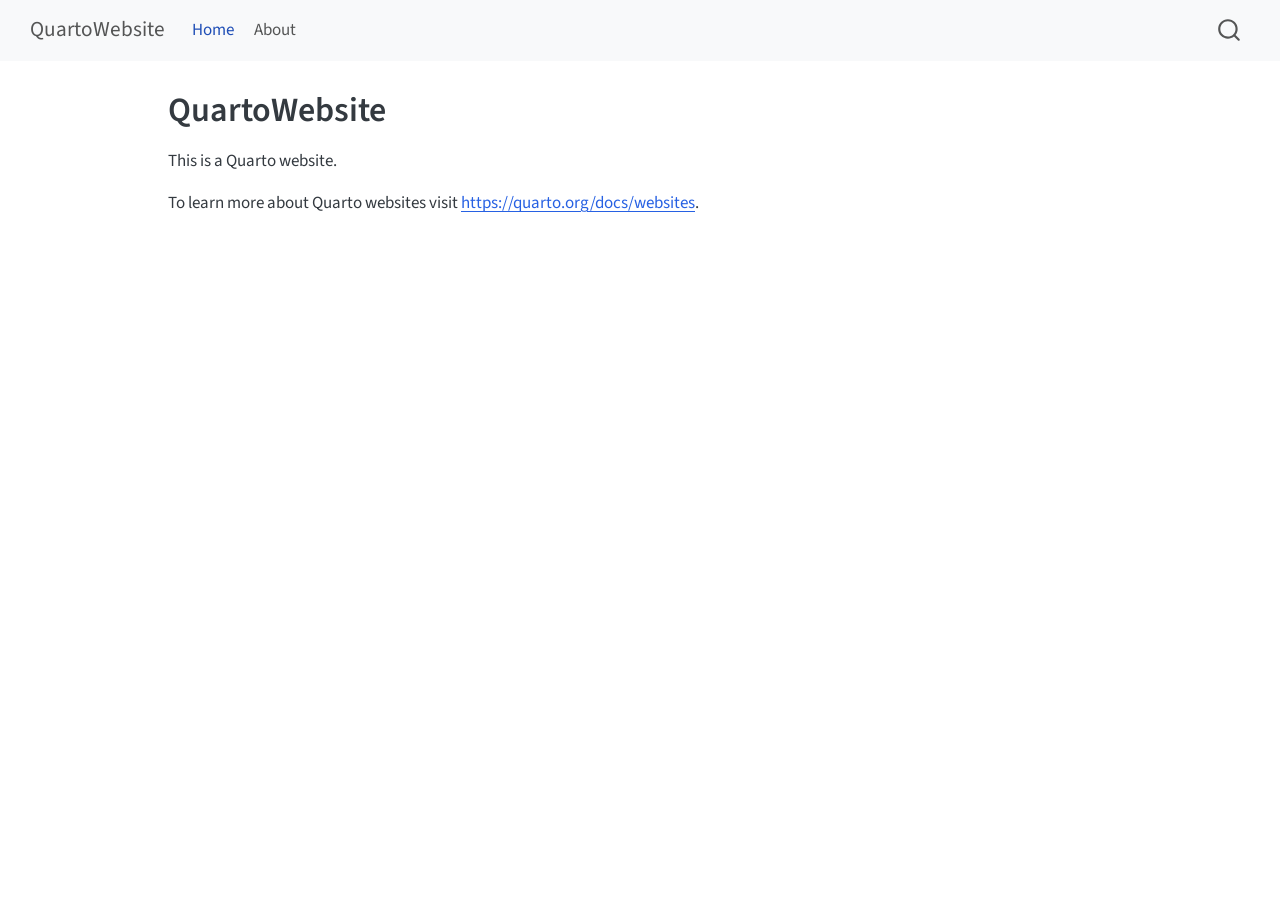
==== docs/index.html @ 2625c3e6 "Test pub from docs" ====
<!DOCTYPE html>
<html xmlns="http://www.w3.org/1999/xhtml" lang="en" xml:lang="en"><head>

<meta charset="utf-8">
<meta name="generator" content="quarto-1.9.38">

<meta name="viewport" content="width=device-width, initial-scale=1.0, user-scalable=yes">


<title>QuartoWebsite</title>
<style>
/* Default styles provided by pandoc.
** See https://pandoc.org/MANUAL.html#variables-for-html for config info.
*/
code{white-space: pre-wrap;}
span.smallcaps{font-variant: small-caps;}
div.columns{display: flex; gap: min(4vw, 1.5em);}
div.column{flex: auto; overflow-x: auto;}
div.hanging-indent{margin-left: 1.5em; text-indent: -1.5em;}
ul.task-list{list-style: none;}
ul.task-list li input[type="checkbox"] {
  width: 0.8em;
  margin: 0 0.8em 0.2em -1em; /* quarto-specific, see https://github.com/quarto-dev/quarto-cli/issues/4556 */ 
  vertical-align: middle;
}
</style>


<script src="site_libs/quarto-nav/quarto-nav.js"></script>
<script src="site_libs/quarto-nav/headroom.min.js"></script>
<script src="site_libs/clipboard/clipboard.min.js"></script>
<script src="site_libs/quarto-search/autocomplete.umd.js"></script>
<script src="site_libs/quarto-search/fuse.min.js"></script>
<script src="site_libs/quarto-search/quarto-search.js"></script>
<meta name="quarto:offset" content="./">
<script src="site_libs/quarto-html/quarto.js" type="module"></script>
<script src="site_libs/quarto-html/tabsets/tabsets.js" type="module"></script>
<script src="site_libs/quarto-html/popper.min.js"></script>
<script src="site_libs/quarto-html/tippy.umd.min.js"></script>
<script src="site_libs/quarto-html/anchor.min.js"></script>
<link href="site_libs/quarto-html/tippy.css" rel="stylesheet">
<link href="site_libs/quarto-html/quarto-syntax-highlighting-15634bcf2e68342d4ad2dfa704d543f6.css" rel="stylesheet" id="quarto-text-highlighting-styles">
<script src="site_libs/bootstrap/bootstrap.min.js"></script>
<link href="site_libs/bootstrap/bootstrap-icons.css" rel="stylesheet">
<link href="site_libs/bootstrap/bootstrap-158031087360bce0ff56dc785ce39e06.min.css" rel="stylesheet" append-hash="true" id="quarto-bootstrap" data-mode="light">
<script id="quarto-search-options" type="application/json">{
  "location": "navbar",
  "copy-button": false,
  "collapse-after": 3,
  "panel-placement": "end",
  "type": "overlay",
  "limit": 50,
  "keyboard-shortcut": [
    "f",
    "/",
    "s"
  ],
  "show-item-context": false,
  "language": {
    "search-no-results-text": "No results",
    "search-matching-documents-text": "matching documents",
    "search-copy-link-title": "Copy link to search",
    "search-hide-matches-text": "Hide additional matches",
    "search-more-match-text": "more match in this document",
    "search-more-matches-text": "more matches in this document",
    "search-clear-button-title": "Clear",
    "search-text-placeholder": "",
    "search-detached-cancel-button-title": "Cancel",
    "search-submit-button-title": "Submit",
    "search-label": "Search"
  }
}</script>


<link rel="stylesheet" href="styles.css">
</head>

<body class="nav-fixed quarto-light">

<div id="quarto-search-results"></div>
  <header id="quarto-header" class="headroom fixed-top">
    <nav class="navbar navbar-expand-lg " data-bs-theme="dark">
      <div class="navbar-container container-fluid">
      <div class="navbar-brand-container mx-auto">
    <a class="navbar-brand" href="./index.html">
    <span class="navbar-title">QuartoWebsite</span>
    </a>
  </div>
            <div id="quarto-search" class="" title="Search"></div>
          <button class="navbar-toggler" type="button" data-bs-toggle="collapse" data-bs-target="#navbarCollapse" aria-controls="navbarCollapse" role="menu" aria-expanded="false" aria-label="Toggle navigation" onclick="if (window.quartoToggleHeadroom) { window.quartoToggleHeadroom(); }">
  <span class="navbar-toggler-icon"></span>
</button>
          <div class="collapse navbar-collapse" id="navbarCollapse">
            <ul class="navbar-nav navbar-nav-scroll me-auto">
  <li class="nav-item">
    <a class="nav-link active" href="./index.html" aria-current="page"> 
<span class="menu-text">Home</span></a>
  </li>  
  <li class="nav-item">
    <a class="nav-link" href="./about.html"> 
<span class="menu-text">About</span></a>
  </li>  
</ul>
          </div> <!-- /navcollapse -->
            <div class="quarto-navbar-tools">
</div>
      </div> <!-- /container-fluid -->
    </nav>
</header>
<!-- content -->
<div id="quarto-content" class="quarto-container page-columns page-rows-contents page-layout-article page-navbar">
<!-- sidebar -->
<!-- margin-sidebar -->
    <div id="quarto-margin-sidebar" class="sidebar margin-sidebar zindex-bottom">
        
    </div>
<!-- main -->
<main class="content" id="quarto-document-content">

<header id="title-block-header" class="quarto-title-block default">
<div class="quarto-title">
<h1 class="title">QuartoWebsite</h1>
</div>



<div class="quarto-title-meta">

    
  
    
  </div>
  


</header>


<p>This is a Quarto website.</p>
<p>To learn more about Quarto websites visit <a href="https://quarto.org/docs/websites" class="uri">https://quarto.org/docs/websites</a>.</p>



</main> <!-- /main -->
<script id="quarto-html-after-body" type="application/javascript">
  window.document.addEventListener("DOMContentLoaded", function (event) {
    const icon = "";
    const anchorJS = new window.AnchorJS();
    anchorJS.options = {
      placement: 'right',
      icon: icon
    };
    anchorJS.add('.anchored');
    const isCodeAnnotation = (el) => {
      for (const clz of el.classList) {
        if (clz.startsWith('code-annotation-')) {                     
          return true;
        }
      }
      return false;
    }
    const onCopySuccess = function(e) {
      // button target
      const button = e.trigger;
      // don't keep focus
      button.blur();
      // flash "checked"
      button.classList.add('code-copy-button-checked');
      var currentTitle = button.getAttribute("title");
      button.setAttribute("title", "Copied!");
      let tooltip;
      if (window.bootstrap) {
        button.setAttribute("data-bs-toggle", "tooltip");
        button.setAttribute("data-bs-placement", "left");
        button.setAttribute("data-bs-title", "Copied!");
        tooltip = new bootstrap.Tooltip(button, 
          { trigger: "manual", 
            customClass: "code-copy-button-tooltip",
            offset: [0, -8]});
        tooltip.show();    
      }
      setTimeout(function() {
        if (tooltip) {
          tooltip.hide();
          button.removeAttribute("data-bs-title");
          button.removeAttribute("data-bs-toggle");
          button.removeAttribute("data-bs-placement");
        }
        button.setAttribute("title", currentTitle);
        button.classList.remove('code-copy-button-checked');
      }, 1000);
      // clear code selection
      e.clearSelection();
    }
    const getTextToCopy = function(trigger) {
      const outerScaffold = trigger.parentElement.cloneNode(true);
      const codeEl = outerScaffold.querySelector('code');
      for (const childEl of codeEl.children) {
        if (isCodeAnnotation(childEl)) {
          childEl.remove();
        }
      }
      return codeEl.innerText;
    }
    const clipboard = new window.ClipboardJS('.code-copy-button:not([data-in-quarto-modal])', {
      text: getTextToCopy
    });
    clipboard.on('success', onCopySuccess);
    if (window.document.getElementById('quarto-embedded-source-code-modal')) {
      const clipboardModal = new window.ClipboardJS('.code-copy-button[data-in-quarto-modal]', {
        text: getTextToCopy,
        container: window.document.getElementById('quarto-embedded-source-code-modal')
      });
      clipboardModal.on('success', onCopySuccess);
    }
      var localhostRegex = new RegExp(/^(?:http|https):\/\/localhost\:?[0-9]*\//);
      var mailtoRegex = new RegExp(/^mailto:/);
        var filterRegex = new RegExp('/' + window.location.host + '/');
      var isInternal = (href) => {
          return filterRegex.test(href) || localhostRegex.test(href) || mailtoRegex.test(href);
      }
      // Inspect non-navigation links and adorn them if external
     var links = window.document.querySelectorAll('a[href]:not(.nav-link):not(.navbar-brand):not(.toc-action):not(.sidebar-link):not(.sidebar-item-toggle):not(.pagination-link):not(.no-external):not([aria-hidden]):not(.dropdown-item):not(.quarto-navigation-tool):not(.about-link)');
      for (var i=0; i<links.length; i++) {
        const link = links[i];
        if (!isInternal(link.href)) {
          // undo the damage that might have been done by quarto-nav.js in the case of
          // links that we want to consider external
          if (link.dataset.originalHref !== undefined) {
            link.href = link.dataset.originalHref;
          }
        }
      }
    function tippyHover(el, contentFn, onTriggerFn, onUntriggerFn) {
      const config = {
        allowHTML: true,
        maxWidth: 500,
        delay: 100,
        arrow: false,
        appendTo: function(el) {
            return el.parentElement;
        },
        interactive: true,
        interactiveBorder: 10,
        theme: 'quarto',
        placement: 'bottom-start',
      };
      if (contentFn) {
        config.content = contentFn;
      }
      if (onTriggerFn) {
        config.onTrigger = onTriggerFn;
      }
      if (onUntriggerFn) {
        config.onUntrigger = onUntriggerFn;
      }
      window.tippy(el, config); 
    }
    const noterefs = window.document.querySelectorAll('a[role="doc-noteref"]');
    for (var i=0; i<noterefs.length; i++) {
      const ref = noterefs[i];
      tippyHover(ref, function() {
        // use id or data attribute instead here
        let href = ref.getAttribute('data-footnote-href') || ref.getAttribute('href');
        try { href = new URL(href).hash; } catch {}
        const id = href.replace(/^#\/?/, "");
        const note = window.document.getElementById(id);
        if (note) {
          return note.innerHTML;
        } else {
          return "";
        }
      });
    }
    const xrefs = window.document.querySelectorAll('a.quarto-xref');
    const processXRef = (id, note) => {
      // Strip column container classes
      const stripColumnClz = (el) => {
        el.classList.remove("page-full", "page-columns");
        if (el.children) {
          for (const child of el.children) {
            stripColumnClz(child);
          }
        }
      }
      stripColumnClz(note)
      if (id === null || id.startsWith('sec-')) {
        // Special case sections, only their first couple elements
        const container = document.createElement("div");
        if (note.children && note.children.length > 2) {
          container.appendChild(note.children[0].cloneNode(true));
          for (let i = 1; i < note.children.length; i++) {
            const child = note.children[i];
            if (child.tagName === "P" && child.innerText === "") {
              continue;
            } else {
              container.appendChild(child.cloneNode(true));
              break;
            }
          }
          if (window.Quarto?.typesetMath) {
            window.Quarto.typesetMath(container);
          }
          return container.innerHTML
        } else {
          if (window.Quarto?.typesetMath) {
            window.Quarto.typesetMath(note);
          }
          return note.innerHTML;
        }
      } else {
        // Remove any anchor links if they are present
        const anchorLink = note.querySelector('a.anchorjs-link');
        if (anchorLink) {
          anchorLink.remove();
        }
        if (window.Quarto?.typesetMath) {
          window.Quarto.typesetMath(note);
        }
        if (note.classList.contains("callout")) {
          return note.outerHTML;
        } else {
          return note.innerHTML;
        }
      }
    }
    for (var i=0; i<xrefs.length; i++) {
      const xref = xrefs[i];
      tippyHover(xref, undefined, function(instance) {
        instance.disable();
        let url = xref.getAttribute('href');
        let hash = undefined; 
        if (url.startsWith('#')) {
          hash = url;
        } else {
          try { hash = new URL(url).hash; } catch {}
        }
        if (hash) {
          const id = hash.replace(/^#\/?/, "");
          const note = window.document.getElementById(id);
          if (note !== null) {
            try {
              const html = processXRef(id, note.cloneNode(true));
              instance.setContent(html);
            } finally {
              instance.enable();
              instance.show();
            }
          } else {
            // See if we can fetch this
            fetch(url.split('#')[0])
            .then(res => res.text())
            .then(html => {
              const parser = new DOMParser();
              const htmlDoc = parser.parseFromString(html, "text/html");
              const note = htmlDoc.getElementById(id);
              if (note !== null) {
                const html = processXRef(id, note);
                instance.setContent(html);
              } 
            }).finally(() => {
              instance.enable();
              instance.show();
            });
          }
        } else {
          // See if we can fetch a full url (with no hash to target)
          // This is a special case and we should probably do some content thinning / targeting
          fetch(url)
          .then(res => res.text())
          .then(html => {
            const parser = new DOMParser();
            const htmlDoc = parser.parseFromString(html, "text/html");
            const note = htmlDoc.querySelector('main.content');
            if (note !== null) {
              // This should only happen for chapter cross references
              // (since there is no id in the URL)
              // remove the first header
              if (note.children.length > 0 && note.children[0].tagName === "HEADER") {
                note.children[0].remove();
              }
              const html = processXRef(null, note);
              instance.setContent(html);
            } 
          }).finally(() => {
            instance.enable();
            instance.show();
          });
        }
      }, function(instance) {
      });
    }
        let selectedAnnoteEl;
        const selectorForAnnotation = ( cell, annotation) => {
          let cellAttr = 'data-code-cell="' + cell + '"';
          let lineAttr = 'data-code-annotation="' +  annotation + '"';
          const selector = 'span[' + cellAttr + '][' + lineAttr + ']';
          return selector;
        }
        const selectCodeLines = (annoteEl) => {
          const doc = window.document;
          const targetCell = annoteEl.getAttribute("data-target-cell");
          const targetAnnotation = annoteEl.getAttribute("data-target-annotation");
          const annoteSpan = window.document.querySelector(selectorForAnnotation(targetCell, targetAnnotation));
          const lines = annoteSpan.getAttribute("data-code-lines").split(",");
          const lineIds = lines.map((line) => {
            return targetCell + "-" + line;
          })
          let top = null;
          let height = null;
          let parent = null;
          if (lineIds.length > 0) {
              //compute the position of the single el (top and bottom and make a div)
              const el = window.document.getElementById(lineIds[0]);
              top = el.offsetTop;
              height = el.offsetHeight;
              parent = el.parentElement.parentElement;
            if (lineIds.length > 1) {
              const lastEl = window.document.getElementById(lineIds[lineIds.length - 1]);
              const bottom = lastEl.offsetTop + lastEl.offsetHeight;
              height = bottom - top;
            }
            if (top !== null && height !== null && parent !== null) {
              // cook up a div (if necessary) and position it 
              let div = window.document.getElementById("code-annotation-line-highlight");
              if (div === null) {
                div = window.document.createElement("div");
                div.setAttribute("id", "code-annotation-line-highlight");
                div.style.position = 'absolute';
                parent.appendChild(div);
              }
              div.style.top = top - 2 + "px";
              div.style.height = height + 4 + "px";
              div.style.left = 0;
              let gutterDiv = window.document.getElementById("code-annotation-line-highlight-gutter");
              if (gutterDiv === null) {
                gutterDiv = window.document.createElement("div");
                gutterDiv.setAttribute("id", "code-annotation-line-highlight-gutter");
                gutterDiv.style.position = 'absolute';
                const codeCell = window.document.getElementById(targetCell);
                const gutter = codeCell.querySelector('.code-annotation-gutter');
                gutter.appendChild(gutterDiv);
              }
              gutterDiv.style.top = top - 2 + "px";
              gutterDiv.style.height = height + 4 + "px";
            }
            selectedAnnoteEl = annoteEl;
          }
        };
        const unselectCodeLines = () => {
          const elementsIds = ["code-annotation-line-highlight", "code-annotation-line-highlight-gutter"];
          elementsIds.forEach((elId) => {
            const div = window.document.getElementById(elId);
            if (div) {
              div.remove();
            }
          });
          selectedAnnoteEl = undefined;
        };
          // Handle positioning of the toggle
      window.addEventListener(
        "resize",
        throttle(() => {
          elRect = undefined;
          if (selectedAnnoteEl) {
            selectCodeLines(selectedAnnoteEl);
          }
        }, 10)
      );
      function throttle(fn, ms) {
      let throttle = false;
      let timer;
        return (...args) => {
          if(!throttle) { // first call gets through
              fn.apply(this, args);
              throttle = true;
          } else { // all the others get throttled
              if(timer) clearTimeout(timer); // cancel #2
              timer = setTimeout(() => {
                fn.apply(this, args);
                timer = throttle = false;
              }, ms);
          }
        };
      }
        // Attach click handler to the DT
        const annoteDls = window.document.querySelectorAll('dt[data-target-cell]');
        for (const annoteDlNode of annoteDls) {
          annoteDlNode.addEventListener('click', (event) => {
            const clickedEl = event.target;
            if (clickedEl !== selectedAnnoteEl) {
              unselectCodeLines();
              const activeEl = window.document.querySelector('dt[data-target-cell].code-annotation-active');
              if (activeEl) {
                activeEl.classList.remove('code-annotation-active');
              }
              selectCodeLines(clickedEl);
              clickedEl.classList.add('code-annotation-active');
            } else {
              // Unselect the line
              unselectCodeLines();
              clickedEl.classList.remove('code-annotation-active');
            }
          });
        }
    const findCites = (el) => {
      const parentEl = el.parentElement;
      if (parentEl) {
        const cites = parentEl.dataset.cites;
        if (cites) {
          return {
            el,
            cites: cites.split(' ')
          };
        } else {
          return findCites(el.parentElement)
        }
      } else {
        return undefined;
      }
    };
    var bibliorefs = window.document.querySelectorAll('a[role="doc-biblioref"]');
    for (var i=0; i<bibliorefs.length; i++) {
      const ref = bibliorefs[i];
      const citeInfo = findCites(ref);
      if (citeInfo) {
        tippyHover(citeInfo.el, function() {
          var popup = window.document.createElement('div');
          citeInfo.cites.forEach(function(cite) {
            var citeDiv = window.document.createElement('div');
            citeDiv.classList.add('hanging-indent');
            citeDiv.classList.add('csl-entry');
            var biblioDiv = window.document.getElementById('ref-' + cite);
            if (biblioDiv) {
              citeDiv.innerHTML = biblioDiv.innerHTML;
            }
            popup.appendChild(citeDiv);
          });
          return popup.innerHTML;
        });
      }
    }
  });
  </script>
</div> <!-- /content -->




</body></html>
---- docs/site_libs/quarto-html/tippy.css ----
.tippy-box[data-animation=fade][data-state=hidden]{opacity:0}[data-tippy-root]{max-width:calc(100vw - 10px)}.tippy-box{position:relative;background-color:#333;color:#fff;border-radius:4px;font-size:14px;line-height:1.4;white-space:normal;outline:0;transition-property:transform,visibility,opacity}.tippy-box[data-placement^=top]>.tippy-arrow{bottom:0}.tippy-box[data-placement^=top]>.tippy-arrow:before{bottom:-7px;left:0;border-width:8px 8px 0;border-top-color:initial;transform-origin:center top}.tippy-box[data-placement^=bottom]>.tippy-arrow{top:0}.tippy-box[data-placement^=bottom]>.tippy-arrow:before{top:-7px;left:0;border-width:0 8px 8px;border-bottom-color:initial;transform-origin:center bottom}.tippy-box[data-placement^=left]>.tippy-arrow{right:0}.tippy-box[data-placement^=left]>.tippy-arrow:before{border-width:8px 0 8px 8px;border-left-color:initial;right:-7px;transform-origin:center left}.tippy-box[data-placement^=right]>.tippy-arrow{left:0}.tippy-box[data-placement^=right]>.tippy-arrow:before{left:-7px;border-width:8px 8px 8px 0;border-right-color:initial;transform-origin:center right}.tippy-box[data-inertia][data-state=visible]{transition-timing-function:cubic-bezier(.54,1.5,.38,1.11)}.tippy-arrow{width:16px;height:16px;color:#333}.tippy-arrow:before{content:"";position:absolute;border-color:transparent;border-style:solid}.tippy-content{position:relative;padding:5px 9px;z-index:1}
---- docs/site_libs/quarto-html/quarto-syntax-highlighting-15634bcf2e68342d4ad2dfa704d543f6.css ----
/* quarto syntax highlight colors */
:root {
  --quarto-hl-ot-color: #003B4F;
  --quarto-hl-at-color: #657422;
  --quarto-hl-ss-color: #20794D;
  --quarto-hl-an-color: #5E5E5E;
  --quarto-hl-fu-color: #4758AB;
  --quarto-hl-st-color: #20794D;
  --quarto-hl-cf-color: #003B4F;
  --quarto-hl-op-color: #5E5E5E;
  --quarto-hl-er-color: #AD0000;
  --quarto-hl-bn-color: #AD0000;
  --quarto-hl-al-color: #AD0000;
  --quarto-hl-va-color: #111111;
  --quarto-hl-bu-color: inherit;
  --quarto-hl-ex-color: inherit;
  --quarto-hl-pp-color: #AD0000;
  --quarto-hl-in-color: #5E5E5E;
  --quarto-hl-vs-color: #20794D;
  --quarto-hl-wa-color: #5E5E5E;
  --quarto-hl-do-color: #5E5E5E;
  --quarto-hl-im-color: #00769E;
  --quarto-hl-ch-color: #20794D;
  --quarto-hl-dt-color: #AD0000;
  --quarto-hl-fl-color: #AD0000;
  --quarto-hl-co-color: #5E5E5E;
  --quarto-hl-cv-color: #5E5E5E;
  --quarto-hl-cn-color: #8f5902;
  --quarto-hl-sc-color: #5E5E5E;
  --quarto-hl-dv-color: #AD0000;
  --quarto-hl-kw-color: #003B4F;
}

/* other quarto variables */
:root {
  --quarto-font-monospace: SFMono-Regular, Menlo, Monaco, Consolas, "Liberation Mono", "Courier New", monospace;
}

/* syntax highlight based on Pandoc's rules */
pre > code.sourceCode > span {
  color: #003B4F;
}

code.sourceCode > span {
  color: #003B4F;
}

div.sourceCode,
div.sourceCode pre.sourceCode {
  color: #003B4F;
}

/* Normal */
code span {
  color: #003B4F;
}

/* Alert */
code span.al {
  color: #AD0000;
  font-style: inherit;
}

/* Annotation */
code span.an {
  color: #5E5E5E;
  font-style: inherit;
}

/* Attribute */
code span.at {
  color: #657422;
  font-style: inherit;
}

/* BaseN */
code span.bn {
  color: #AD0000;
  font-style: inherit;
}

/* BuiltIn */
code span.bu {
  font-style: inherit;
}

/* ControlFlow */
code span.cf {
  color: #003B4F;
  font-weight: bold;
  font-style: inherit;
}

/* Char */
code span.ch {
  color: #20794D;
  font-style: inherit;
}

/* Constant */
code span.cn {
  color: #8f5902;
  font-style: inherit;
}

/* Comment */
code span.co {
  color: #5E5E5E;
  font-style: inherit;
}

/* CommentVar */
code span.cv {
  color: #5E5E5E;
  font-style: italic;
}

/* Documentation */
code span.do {
  color: #5E5E5E;
  font-style: italic;
}

/* DataType */
code span.dt {
  color: #AD0000;
  font-style: inherit;
}

/* DecVal */
code span.dv {
  color: #AD0000;
  font-style: inherit;
}

/* Error */
code span.er {
  color: #AD0000;
  font-style: inherit;
}

/* Extension */
code span.ex {
  font-style: inherit;
}

/* Float */
code span.fl {
  color: #AD0000;
  font-style: inherit;
}

/* Function */
code span.fu {
  color: #4758AB;
  font-style: inherit;
}

/* Import */
code span.im {
  color: #00769E;
  font-style: inherit;
}

/* Information */
code span.in {
  color: #5E5E5E;
  font-style: inherit;
}

/* Keyword */
code span.kw {
  color: #003B4F;
  font-weight: bold;
  font-style: inherit;
}

/* Operator */
code span.op {
  color: #5E5E5E;
  font-style: inherit;
}

/* Other */
code span.ot {
  color: #003B4F;
  font-style: inherit;
}

/* Preprocessor */
code span.pp {
  color: #AD0000;
  font-style: inherit;
}

/* SpecialChar */
code span.sc {
  color: #5E5E5E;
  font-style: inherit;
}

/* SpecialString */
code span.ss {
  color: #20794D;
  font-style: inherit;
}

/* String */
code span.st {
  color: #20794D;
  font-style: inherit;
}

/* Variable */
code span.va {
  color: #111111;
  font-style: inherit;
}

/* VerbatimString */
code span.vs {
  color: #20794D;
  font-style: inherit;
}

/* Warning */
code span.wa {
  color: #5E5E5E;
  font-style: italic;
}

.prevent-inlining {
  content: "</";
}

/*# sourceMappingURL=f23921c56f73e400b49028c9186a1aa0.css.map */
---- docs/styles.css ----
/* css styles */
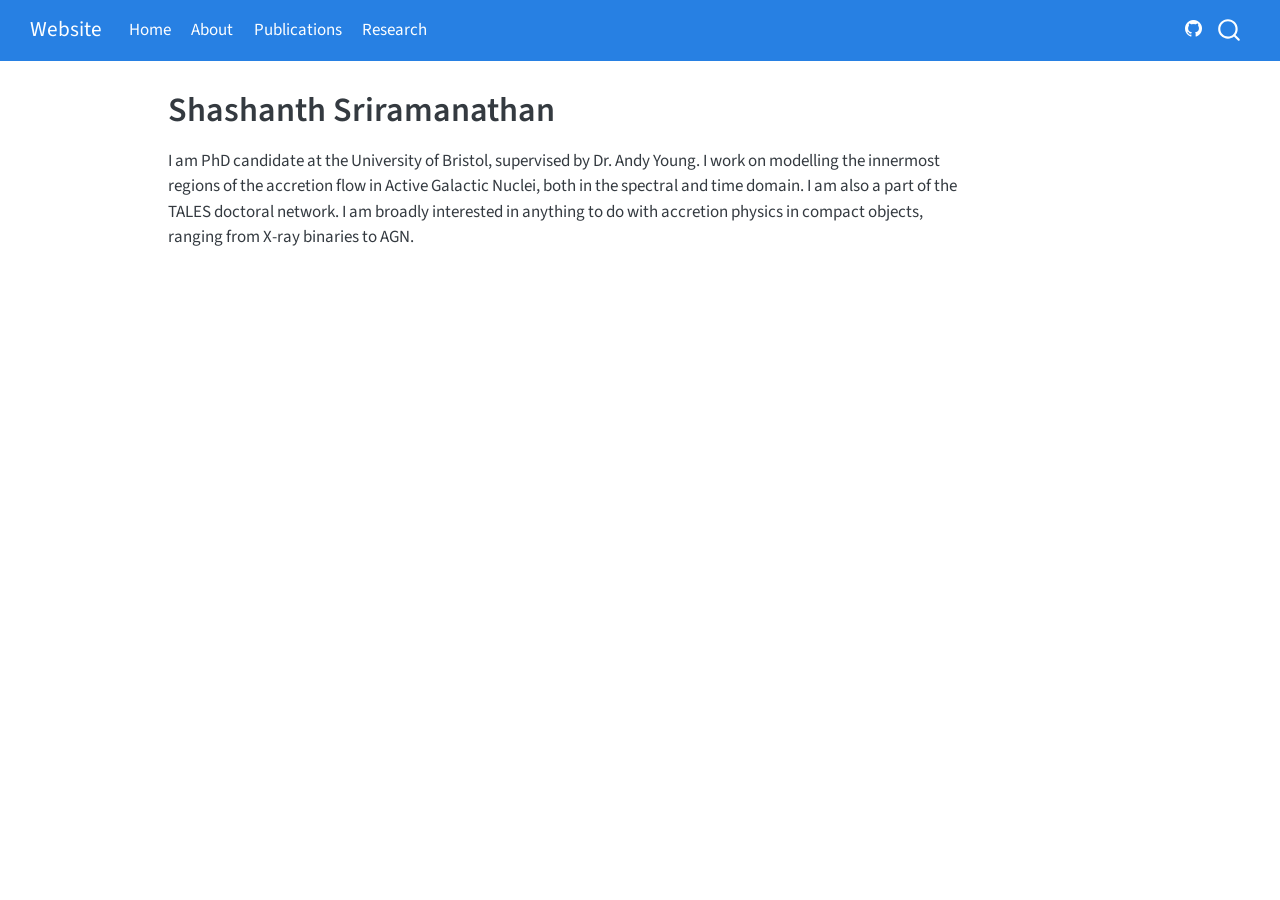
==== commit b5f1593e: "Basic site update" ====
--- a/docs/index.html
+++ b/docs/index.html
@@ -7,7 +7,7 @@
 <meta name="viewport" content="width=device-width, initial-scale=1.0, user-scalable=yes">
 
 
-<title>QuartoWebsite</title>
+<title>Shashanth Sriramanathan – Website</title>
 <style>
 /* Default styles provided by pandoc.
 ** See https://pandoc.org/MANUAL.html#variables-for-html for config info.
@@ -42,7 +42,7 @@
 <link href="site_libs/quarto-html/quarto-syntax-highlighting-15634bcf2e68342d4ad2dfa704d543f6.css" rel="stylesheet" id="quarto-text-highlighting-styles">
 <script src="site_libs/bootstrap/bootstrap.min.js"></script>
 <link href="site_libs/bootstrap/bootstrap-icons.css" rel="stylesheet">
-<link href="site_libs/bootstrap/bootstrap-158031087360bce0ff56dc785ce39e06.min.css" rel="stylesheet" append-hash="true" id="quarto-bootstrap" data-mode="light">
+<link href="site_libs/bootstrap/bootstrap-8c38fd85d21bfe44b50360969156fb14.min.css" rel="stylesheet" append-hash="true" id="quarto-bootstrap" data-mode="light">
 <script id="quarto-search-options" type="application/json">{
   "location": "navbar",
   "copy-button": false,
@@ -83,7 +83,7 @@
       <div class="navbar-container container-fluid">
       <div class="navbar-brand-container mx-auto">
     <a class="navbar-brand" href="./index.html">
-    <span class="navbar-title">QuartoWebsite</span>
+    <span class="navbar-title">Website</span>
     </a>
   </div>
             <div id="quarto-search" class="" title="Search"></div>
@@ -100,9 +100,18 @@
     <a class="nav-link" href="./about.html"> 
 <span class="menu-text">About</span></a>
   </li>  
+  <li class="nav-item">
+    <a class="nav-link" href="./publications.qmd"> 
+<span class="menu-text">Publications</span></a>
+  </li>  
+  <li class="nav-item">
+    <a class="nav-link" href="./research.html"> 
+<span class="menu-text">Research</span></a>
+  </li>  
 </ul>
           </div> <!-- /navcollapse -->
             <div class="quarto-navbar-tools">
+    <a href="https://github.com" title="Github" class="quarto-navigation-tool px-1" aria-label="Github"><i class="bi bi-github"></i></a>
 </div>
       </div> <!-- /container-fluid -->
     </nav>
@@ -119,7 +128,7 @@
 
 <header id="title-block-header" class="quarto-title-block default">
 <div class="quarto-title">
-<h1 class="title">QuartoWebsite</h1>
+<h1 class="title">Shashanth Sriramanathan</h1>
 </div>
 
 
@@ -136,8 +145,7 @@
 </header>
 
 
-<p>This is a Quarto website.</p>
-<p>To learn more about Quarto websites visit <a href="https://quarto.org/docs/websites" class="uri">https://quarto.org/docs/websites</a>.</p>
+<p>I am PhD candidate at the University of Bristol, supervised by Dr.&nbsp;Andy Young. I work on modelling the innermost regions of the accretion flow in Active Galactic Nuclei, both in the spectral and time domain. I am also a part of the TALES doctoral network. I am broadly interested in anything to do with accretion physics in compact objects, ranging from X-ray binaries to AGN.</p>
 
 
 
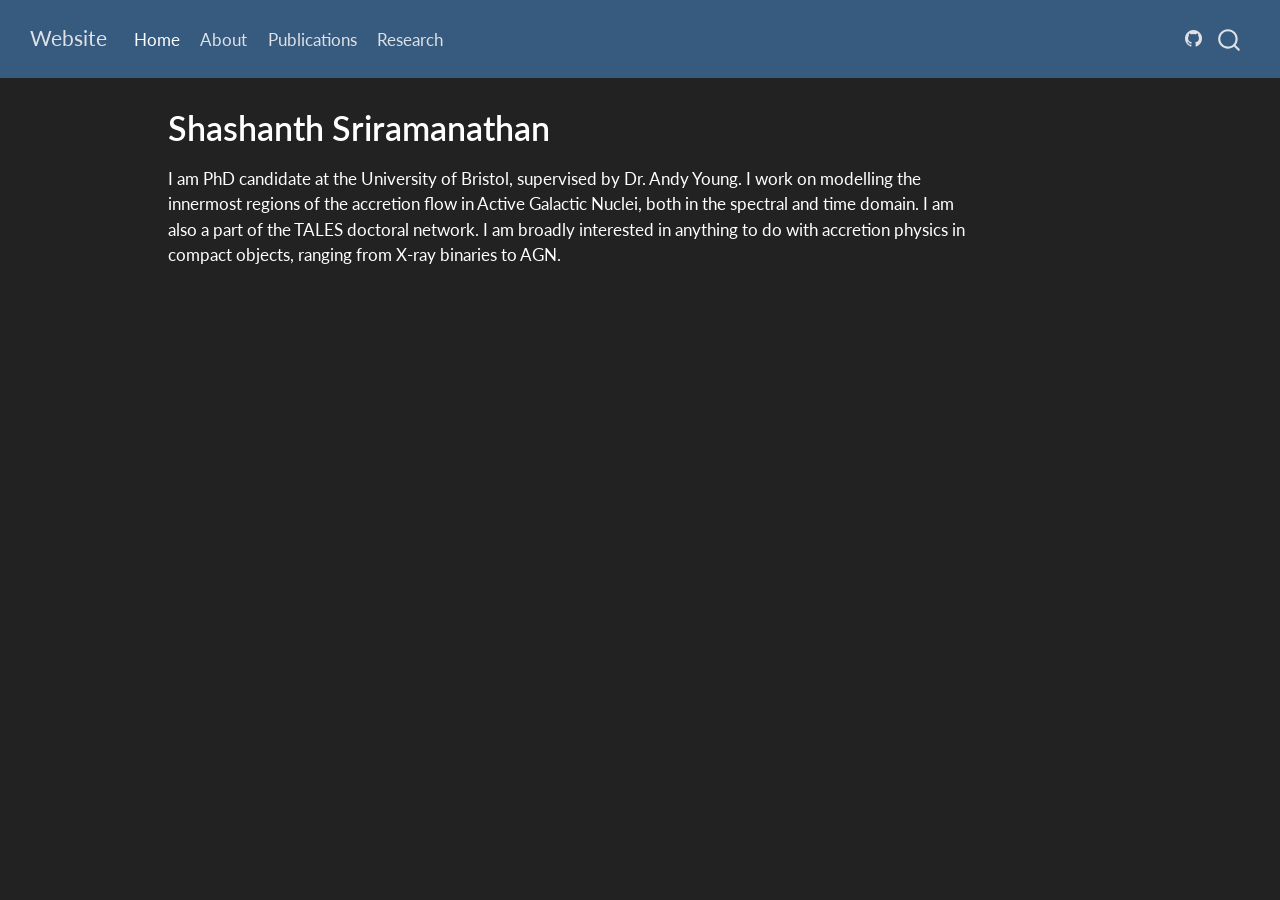
==== commit 3b84208d: "Updated about me + added publications page" ====
--- a/docs/index.html
+++ b/docs/index.html
@@ -39,10 +39,10 @@
 <script src="site_libs/quarto-html/tippy.umd.min.js"></script>
 <script src="site_libs/quarto-html/anchor.min.js"></script>
 <link href="site_libs/quarto-html/tippy.css" rel="stylesheet">
-<link href="site_libs/quarto-html/quarto-syntax-highlighting-15634bcf2e68342d4ad2dfa704d543f6.css" rel="stylesheet" id="quarto-text-highlighting-styles">
+<link href="site_libs/quarto-html/quarto-syntax-highlighting-dark-0a6b7249c26820e032cb0bd839ff02b1.css" rel="stylesheet" id="quarto-text-highlighting-styles">
 <script src="site_libs/bootstrap/bootstrap.min.js"></script>
 <link href="site_libs/bootstrap/bootstrap-icons.css" rel="stylesheet">
-<link href="site_libs/bootstrap/bootstrap-8c38fd85d21bfe44b50360969156fb14.min.css" rel="stylesheet" append-hash="true" id="quarto-bootstrap" data-mode="light">
+<link href="site_libs/bootstrap/bootstrap-9286d2c0ea4fa802b37d2b343f3455b8.min.css" rel="stylesheet" append-hash="true" id="quarto-bootstrap" data-mode="dark">
 <script id="quarto-search-options" type="application/json">{
   "location": "navbar",
   "copy-button": false,
@@ -101,7 +101,7 @@
 <span class="menu-text">About</span></a>
   </li>  
   <li class="nav-item">
-    <a class="nav-link" href="./publications.qmd"> 
+    <a class="nav-link" href="./publications.html"> 
 <span class="menu-text">Publications</span></a>
   </li>  
   <li class="nav-item">
--- a/docs/site_libs/quarto-html/quarto-syntax-highlighting-dark-0a6b7249c26820e032cb0bd839ff02b1.css
+++ b/docs/site_libs/quarto-html/quarto-syntax-highlighting-dark-0a6b7249c26820e032cb0bd839ff02b1.css
@@ -0,0 +1,219 @@
+/* quarto syntax highlight colors */
+:root {
+  --quarto-hl-al-color: #f07178;
+  --quarto-hl-an-color: #d4d0ab;
+  --quarto-hl-at-color: #00e0e0;
+  --quarto-hl-bn-color: #d4d0ab;
+  --quarto-hl-bu-color: #abe338;
+  --quarto-hl-ch-color: #abe338;
+  --quarto-hl-co-color: #f8f8f2;
+  --quarto-hl-cv-color: #ffd700;
+  --quarto-hl-cn-color: #ffd700;
+  --quarto-hl-cf-color: #ffa07a;
+  --quarto-hl-dt-color: #ffa07a;
+  --quarto-hl-dv-color: #d4d0ab;
+  --quarto-hl-do-color: #f8f8f2;
+  --quarto-hl-er-color: #f07178;
+  --quarto-hl-ex-color: #00e0e0;
+  --quarto-hl-fl-color: #d4d0ab;
+  --quarto-hl-fu-color: #ffa07a;
+  --quarto-hl-im-color: #abe338;
+  --quarto-hl-in-color: #d4d0ab;
+  --quarto-hl-kw-color: #ffa07a;
+  --quarto-hl-op-color: #ffa07a;
+  --quarto-hl-ot-color: #00e0e0;
+  --quarto-hl-pp-color: #dcc6e0;
+  --quarto-hl-re-color: #00e0e0;
+  --quarto-hl-sc-color: #abe338;
+  --quarto-hl-ss-color: #abe338;
+  --quarto-hl-st-color: #abe338;
+  --quarto-hl-va-color: #00e0e0;
+  --quarto-hl-vs-color: #abe338;
+  --quarto-hl-wa-color: #dcc6e0;
+}
+
+/* other quarto variables */
+:root {
+  --quarto-font-monospace: SFMono-Regular, Menlo, Monaco, Consolas, "Liberation Mono", "Courier New", monospace;
+}
+
+/* syntax highlight based on Pandoc's rules */
+pre > code.sourceCode > span {
+  color: #f8f8f2;
+}
+
+code.sourceCode > span {
+  color: #f8f8f2;
+}
+
+div.sourceCode,
+div.sourceCode pre.sourceCode {
+  color: #f8f8f2;
+}
+
+/* Normal */
+code span {
+  color: #f8f8f2;
+}
+
+/* Alert */
+code span.al {
+  color: #f07178;
+}
+
+/* Annotation */
+code span.an {
+  color: #d4d0ab;
+}
+
+/* Attribute */
+code span.at {
+  color: #00e0e0;
+}
+
+/* BaseN */
+code span.bn {
+  color: #d4d0ab;
+}
+
+/* BuiltIn */
+code span.bu {
+  color: #abe338;
+}
+
+/* ControlFlow */
+code span.cf {
+  font-weight: bold;
+  color: #ffa07a;
+}
+
+/* Char */
+code span.ch {
+  color: #abe338;
+}
+
+/* Constant */
+code span.cn {
+  color: #ffd700;
+}
+
+/* Comment */
+code span.co {
+  font-style: italic;
+  color: #f8f8f2;
+}
+
+/* CommentVar */
+code span.cv {
+  color: #ffd700;
+}
+
+/* Documentation */
+code span.do {
+  color: #f8f8f2;
+}
+
+/* DataType */
+code span.dt {
+  color: #ffa07a;
+}
+
+/* DecVal */
+code span.dv {
+  color: #d4d0ab;
+}
+
+/* Error */
+code span.er {
+  color: #f07178;
+  text-decoration: underline;
+}
+
+/* Extension */
+code span.ex {
+  font-weight: bold;
+  color: #00e0e0;
+}
+
+/* Float */
+code span.fl {
+  color: #d4d0ab;
+}
+
+/* Function */
+code span.fu {
+  color: #ffa07a;
+}
+
+/* Import */
+code span.im {
+  color: #abe338;
+}
+
+/* Information */
+code span.in {
+  color: #d4d0ab;
+}
+
+/* Keyword */
+code span.kw {
+  font-weight: bold;
+  color: #ffa07a;
+}
+
+/* Operator */
+code span.op {
+  color: #ffa07a;
+}
+
+/* Other */
+code span.ot {
+  color: #00e0e0;
+}
+
+/* Preprocessor */
+code span.pp {
+  color: #dcc6e0;
+}
+
+/* RegionMarker */
+code span.re {
+  background-color: #f8f8f2;
+  color: #00e0e0;
+}
+
+/* SpecialChar */
+code span.sc {
+  color: #abe338;
+}
+
+/* SpecialString */
+code span.ss {
+  color: #abe338;
+}
+
+/* String */
+code span.st {
+  color: #abe338;
+}
+
+/* Variable */
+code span.va {
+  color: #00e0e0;
+}
+
+/* VerbatimString */
+code span.vs {
+  color: #abe338;
+}
+
+/* Warning */
+code span.wa {
+  color: #dcc6e0;
+}
+
+.prevent-inlining {
+  content: "</";
+}
+
+/*# sourceMappingURL=175367c052bafc98bd680af3479823f0.css.map */
